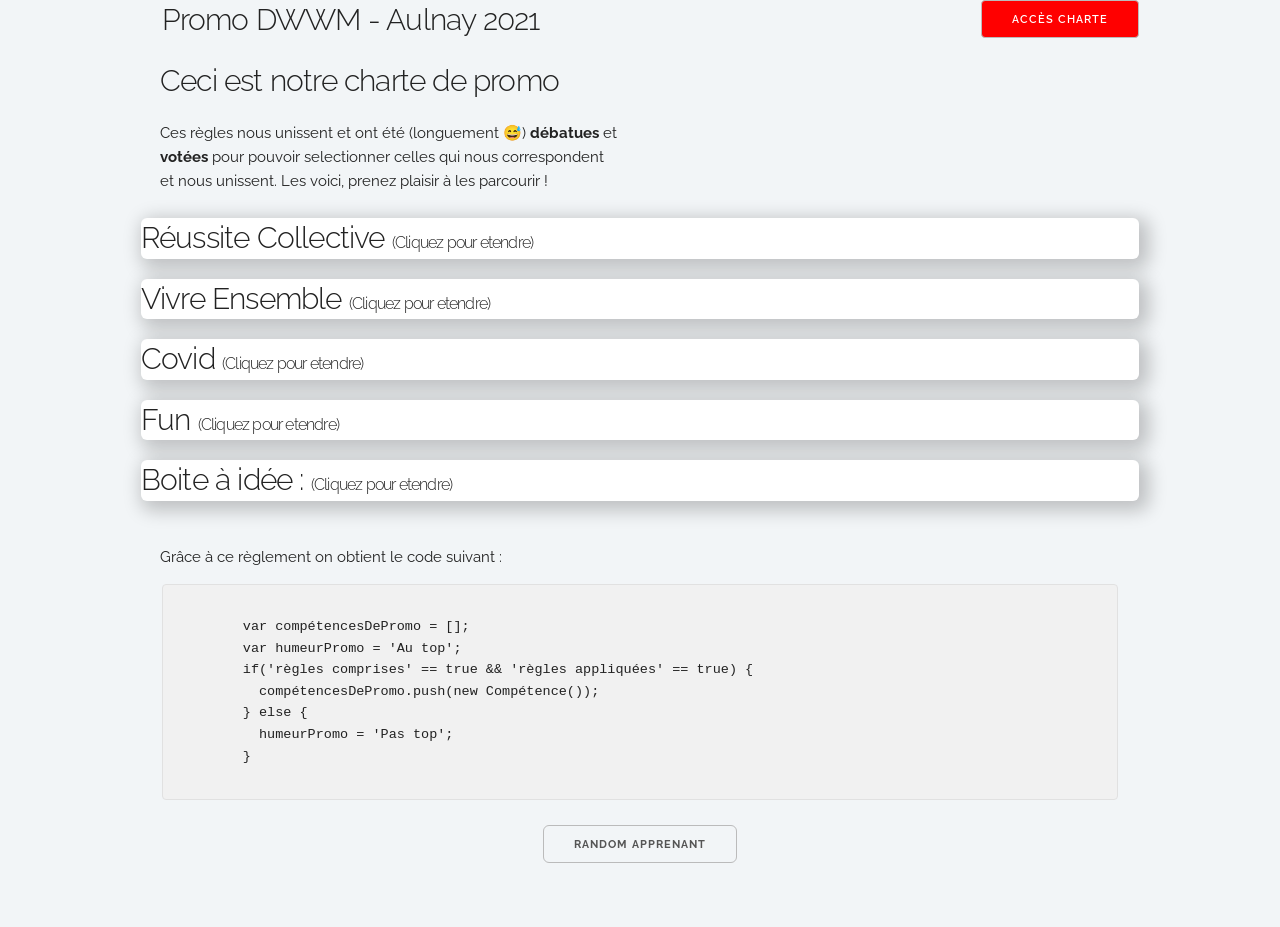
==== Exercice Charte Avance╠üs/index.html @ c659b446 "first commit" ====
<!DOCTYPE html>
<html lang="fr">
<head>

  <!-- Les bases d'une page HTML
  –––––––––––––––––––––––––––––––––––––––––––––––––– -->
  <meta charset="utf-8">
  <title>Le titre de votre page </title>
  <meta name="description" content="Notre Charte de Promo">
  <meta name="author" content="Promo Simplon Aulnay">

  <!-- Métadonnées spécifique Mobiles
  –––––––––––––––––––––––––––––––––––––––––––––––––– -->
  <meta name="viewport" content="width=device-width, initial-scale=1">

  <!-- Liaisons des Polices
  –––––––––––––––––––––––––––––––––––––––––––––––––– -->
  <link href="//fonts.googleapis.com/css?family=Raleway:400,300,600" rel="stylesheet" type="text/css">

  <!-- Liaisons des fichiers CSS
  –––––––––––––––––––––––––––––––––––––––––––––––––– -->
  <link rel="stylesheet" href="css/normalize.css">
  <link rel="stylesheet" href="css/skeleton.css">
  <link rel="stylesheet" href="../Exercice Charte Avance╠üs/css/styles.css">

  <!-- Liaisons du fichier JS
  –––––––––––––––––––––––––––––––––––––––––––––––––– -->
  <!-- TODO -->

  <!-- Liaison du Favicon
  –––––––––––––––––––––––––––––––––––––––––––––––––– -->
  <!-- TODO -->

</head>

<body>
  <header class="header">
    <div class="container">
      <h4>
        Promo DWWM - Aulnay 2021
      </h4>
    </div>
    <div>
      <button type="button" id="buton2"><a style = "color: white;" href="https://docs.google.com/document/d/1F0u_2i1WaeH4Q4Rj0GrUqi-fOqGMufwzziaG5qd4tk0/edit">Accès charte</a></button>
    </div>
  </header>


  <!-- Structure principale de la page
  –––––––––––––––––––––––––––––––––––––––––––––––––– -->
  <main>
    <div class="container">
      <div class="row">
        <div class="one-half column">
          <h4>Ceci est notre charte de promo</h4>
          <p>Ces règles nous unissent et ont été (longuement 😅) <strong>débatues</strong> et <strong>votées</strong> pour pouvoir selectionner celles qui nous correspondent et nous unissent. Les voici, prenez plaisir à les parcourir !</p>
        </div>
          <button type="button" id="buton"><a style = "color: white;" href="https://docs.google.com/document/d/1F0u_2i1WaeH4Q4Rj0GrUqi-fOqGMufwzziaG5qd4tk0/edit">Accès charte</a></button>
        </div>
    </div>

   

    <div id="milieu">
      <div id="blocUn">
        <h4>Réussite Collective <span>(Cliquez pour etendre)</span> </h4>
        <ul>
          <li>Si j’ai fini un exercice, j’aide les autres</li>
          <li>En cas de difficulté, je n’hésite pas à solliciter le groupe, à condition d’avoir suffisamment recherché en autonomie, si je demande de l’aide je m’engage à approfondir le sujet par moi même</li>
          <li>Je pratique la critique positive, je donne des pistes d’amélioration/une argumentation et je reste bienveillant</li>
          <li>Je partage mes sources, bonnes pratiques, trucs et astuces</li>
          <li>Rester positif, parler aux autres en cas de soucis</li>
        </ul>
      </div>

      <div id="blocTrois">
        <h4>Vivre Ensemble <span>(Cliquez pour etendre)</span> </h4>
        <ul>
          <li>Je fais en sorte qu’il n’y ait pas de bruits parasites (téléphone en silencieux, je ramène mes écouteurs</li>
          <li>Je fais attention aux affaires des autres quand ils sont absents.</li>
          <li>Être soi-même</li>
        </ul>
      </div>
  
      <div id="blocQuatre">
        <h4>Covid <span>(Cliquez pour etendre)</span> </h4>
        <ul>
          <li>Je nettoie mon espace espace de travail en fin de journée.</li>
          <li>Je respecte les gestes barrières</li>
        </ul>
      </div>
  
      <div id="blocCinq">
        <h4>Fun <span>(Cliquez pour etendre)</span> </h4>
        <ul>
          <li>J’organise un moment de divertissement 1 fois tous les 15 jours</li>
          <li>Je fais un goûter en fin de semaine.</li>
          <li>Je participe à un repas dès que les restaurants seront (officiellement) réouvert</li>
          <li>Je garde toujours une note d’humour pour un climat amical </li>
        </ul>
      </div>
  
      <div id="blocSix">
        <h4>Boite à idée : <span>(Cliquez pour etendre)</span> </h4>
        <ul>
          <li>Je parle anglais les pauses du vendredi ; (proposition faire par palier) </li>
          <li>Rencontrer ancien élève simplon</li>
        </ul>
      </div>
    </div>
    
    <br>
    
    <div class="container">
      Grâce à ce règlement on obtient le code suivant : 
      <pre><code>
        var compétencesDePromo = [];
        var humeurPromo = 'Au top'; 
        if('règles comprises' == true && 'règles appliquées' == true) {
          compétencesDePromo.push(new Compétence()); 
        } else {
          humeurPromo = 'Pas top';
        }
      </code></pre>
    </div> 
    <!-- <button id="random">Random Apprenant</button> -->
    <FORM NAME="WordForm">  
      <!-- <INPUT TYPE=TEXT NAME="WordBox" id="wordbox"><BR> -->
      <INPUT TYPE=BUTTON VALUE="Random Apprenant" onClick="PickRandomWord(document.WordForm);" id="button" placeholder="">
    </FORM>

  </main>


<script src="index.js"></script>
  
  <!-- Fin du document (fermeture des balises)
    –––––––––––––––––––––––––––––––––––––––––––––––––– -->
</body>
</html>
---- Exercice Charte Avance╠üs/css/skeleton.css ----
/* Table of contents
––––––––––––––––––––––––––––––––––––––––––––––––––
- Grid
- Base Styles
- Typography
- Links
- Buttons
- Forms
- Lists
- Code
- Tables
- Spacing
- Utilities
- Clearing
- Media Queries
*/


/* Grid
–––––––––––––––––––––––––––––––––––––––––––––––––– */
.container {
  position: relative;
  width: 100%;
  max-width: 960px;
  margin: 0 auto;
  padding: 0 20px;
  box-sizing: border-box; }
.column,
.columns {
  width: 100%;
  float: left;
  box-sizing: border-box; }

/* For devices larger than 400px */
@media (min-width: 400px) {
  .container {
    width: 85%;
    padding: 0; }
}

/* For devices larger than 550px */
@media (min-width: 550px) {
  .container {
    width: 80%; }
  .column,
  .columns {
    margin-left: 4%; }
  .column:first-child,
  .columns:first-child {
    margin-left: 0; }

  .one.column,
  .one.columns                    { width: 4.66666666667%; }
  .two.columns                    { width: 13.3333333333%; }
  .three.columns                  { width: 22%;            }
  .four.columns                   { width: 30.6666666667%; }
  .five.columns                   { width: 39.3333333333%; }
  .six.columns                    { width: 48%;            }
  .seven.columns                  { width: 56.6666666667%; }
  .eight.columns                  { width: 65.3333333333%; }
  .nine.columns                   { width: 74.0%;          }
  .ten.columns                    { width: 82.6666666667%; }
  .eleven.columns                 { width: 91.3333333333%; }
  .twelve.columns                 { width: 100%; margin-left: 0; }

  .one-third.column               { width: 30.6666666667%; }
  .two-thirds.column              { width: 65.3333333333%; }

  .one-half.column                { width: 48%; }

  /* Offsets */
  .offset-by-one.column,
  .offset-by-one.columns          { margin-left: 8.66666666667%; }
  .offset-by-two.column,
  .offset-by-two.columns          { margin-left: 17.3333333333%; }
  .offset-by-three.column,
  .offset-by-three.columns        { margin-left: 26%;            }
  .offset-by-four.column,
  .offset-by-four.columns         { margin-left: 34.6666666667%; }
  .offset-by-five.column,
  .offset-by-five.columns         { margin-left: 43.3333333333%; }
  .offset-by-six.column,
  .offset-by-six.columns          { margin-left: 52%;            }
  .offset-by-seven.column,
  .offset-by-seven.columns        { margin-left: 60.6666666667%; }
  .offset-by-eight.column,
  .offset-by-eight.columns        { margin-left: 69.3333333333%; }
  .offset-by-nine.column,
  .offset-by-nine.columns         { margin-left: 78.0%;          }
  .offset-by-ten.column,
  .offset-by-ten.columns          { margin-left: 86.6666666667%; }
  .offset-by-eleven.column,
  .offset-by-eleven.columns       { margin-left: 95.3333333333%; }

  .offset-by-one-third.column,
  .offset-by-one-third.columns    { margin-left: 34.6666666667%; }
  .offset-by-two-thirds.column,
  .offset-by-two-thirds.columns   { margin-left: 69.3333333333%; }

  .offset-by-one-half.column,
  .offset-by-one-half.columns     { margin-left: 52%; }

}


/* Base Styles
–––––––––––––––––––––––––––––––––––––––––––––––––– */
/* NOTE
html is set to 62.5% so that all the REM measurements throughout Skeleton
are based on 10px sizing. So basically 1.5rem = 15px :) */
html {
  font-size: 62.5%; }
body {
  font-size: 1.5em; /* currently ems cause chrome bug misinterpreting rems on body element */
  line-height: 1.6;
  font-weight: 400;
  font-family: "Raleway", "HelveticaNeue", "Helvetica Neue", Helvetica, Arial, sans-serif;
  color: #222; }


/* Typography
–––––––––––––––––––––––––––––––––––––––––––––––––– */
h1, h2, h3, h4, h5, h6 {
  margin-top: 0;
  margin-bottom: 2rem;
  font-weight: 300; }
h1 { font-size: 4.0rem; line-height: 1.2;  letter-spacing: -.1rem;}
h2 { font-size: 3.6rem; line-height: 1.25; letter-spacing: -.1rem; }
h3 { font-size: 3.0rem; line-height: 1.3;  letter-spacing: -.1rem; }
h4 { font-size: 2.4rem; line-height: 1.35; letter-spacing: -.08rem; }
h5 { font-size: 1.8rem; line-height: 1.5;  letter-spacing: -.05rem; }
h6 { font-size: 1.5rem; line-height: 1.6;  letter-spacing: 0; }

/* Larger than phablet */
@media (min-width: 550px) {
  h1 { font-size: 5.0rem; }
  h2 { font-size: 4.2rem; }
  h3 { font-size: 3.6rem; }
  h4 { font-size: 3.0rem; }
  h5 { font-size: 2.4rem; }
  h6 { font-size: 1.5rem; }
}

p {
  margin-top: 0; }


/* Links
–––––––––––––––––––––––––––––––––––––––––––––––––– */
a {
  color: #ce0033; }
a:hover {
  color: #aa022c; }


/* Buttons
–––––––––––––––––––––––––––––––––––––––––––––––––– */
.button,
button,
input[type="submit"],
input[type="reset"],
input[type="button"] {
  display: inline-block;
  height: 38px;
  padding: 0 30px;
  color: #555;
  text-align: center;
  font-size: 11px;
  font-weight: 600;
  line-height: 38px;
  letter-spacing: .1rem;
  text-transform: uppercase;
  text-decoration: none;
  white-space: nowrap;
  background-color: transparent;
  border-radius: 4px;
  border: 1px solid #bbb;
  cursor: pointer;
  box-sizing: border-box; }
.button:hover,
button:hover,
input[type="submit"]:hover,
input[type="reset"]:hover,
input[type="button"]:hover,
.button:focus,
button:focus,
input[type="submit"]:focus,
input[type="reset"]:focus,
input[type="button"]:focus {
  color: #333;
  border-color: #888;
  outline: 0; }
.button.button-primary,
button.button-primary,
input[type="submit"].button-primary,
input[type="reset"].button-primary,
input[type="button"].button-primary {
  color: #FFF;
  background-color: #ce0033;
  border-color: #ce0033; }
.button.button-primary:hover,
button.button-primary:hover,
input[type="submit"].button-primary:hover,
input[type="reset"].button-primary:hover,
input[type="button"].button-primary:hover,
.button.button-primary:focus,
button.button-primary:focus,
input[type="submit"].button-primary:focus,
input[type="reset"].button-primary:focus,
input[type="button"].button-primary:focus {
  color: #FFF;
  background-color: #b6012e;
  border-color: #b6012e; }


/* Forms
–––––––––––––––––––––––––––––––––––––––––––––––––– */
input[type="email"],
input[type="number"],
input[type="search"],
input[type="text"],
input[type="tel"],
input[type="url"],
input[type="password"],
textarea,
select {
  height: 38px;
  padding: 6px 10px; /* The 6px vertically centers text on FF, ignored by Webkit */
  background-color: #fff;
  border: 1px solid #D1D1D1;
  border-radius: 4px;
  box-shadow: none;
  box-sizing: border-box; }
/* Removes awkward default styles on some inputs for iOS */
input[type="email"],
input[type="number"],
input[type="search"],
input[type="text"],
input[type="tel"],
input[type="url"],
input[type="password"],
textarea {
  -webkit-appearance: none;
     -moz-appearance: none;
          appearance: none; }
textarea {
  min-height: 65px;
  padding-top: 6px;
  padding-bottom: 6px; }
input[type="email"]:focus,
input[type="number"]:focus,
input[type="search"]:focus,
input[type="text"]:focus,
input[type="tel"]:focus,
input[type="url"]:focus,
input[type="password"]:focus,
textarea:focus,
select:focus {
  border: 1px solid #33C3F0;
  outline: 0; }
label,
legend {
  display: block;
  margin-bottom: .5rem;
  font-weight: 600; }
fieldset {
  padding: 0;
  border-width: 0; }
input[type="checkbox"],
input[type="radio"] {
  display: inline; }
label > .label-body {
  display: inline-block;
  margin-left: .5rem;
  font-weight: normal; }


/* Lists
–––––––––––––––––––––––––––––––––––––––––––––––––– */
ul {
  list-style: circle inside; }
ol {
  list-style: decimal inside; }
ol, ul {
  padding-left: 0;
  margin-top: 0; }
ul ul,
ul ol,
ol ol,
ol ul {
  margin: 1.5rem 0 1.5rem 3rem;
  font-size: 90%; }
li {
  margin-bottom: 1rem; }


/* Code
–––––––––––––––––––––––––––––––––––––––––––––––––– */
code {
  padding: .2rem .5rem;
  margin: 0 .2rem;
  font-size: 90%;
  white-space: nowrap;
  background: #F1F1F1;
  border: 1px solid #E1E1E1;
  border-radius: 4px; }
pre > code {
  display: block;
  padding: 1rem 1.5rem;
  white-space: pre; }


/* Tables
–––––––––––––––––––––––––––––––––––––––––––––––––– */
th,
td {
  padding: 12px 15px;
  text-align: left;
  border-bottom: 1px solid #E1E1E1; }
th:first-child,
td:first-child {
  padding-left: 0; }
th:last-child,
td:last-child {
  padding-right: 0; }


/* Spacing
–––––––––––––––––––––––––––––––––––––––––––––––––– */
button,
.button {
  margin-bottom: 1rem; }
input,
textarea,
select,
fieldset {
  margin-bottom: 1.5rem; }
pre,
blockquote,
dl,
figure,
table,
p,
ul,
ol,
form {
  margin-bottom: 2.5rem; }


/* Utilities
–––––––––––––––––––––––––––––––––––––––––––––––––– */
.u-full-width {
  width: 100%;
  box-sizing: border-box; }
.u-max-full-width {
  max-width: 100%;
  box-sizing: border-box; }
.u-pull-right {
  float: right; }
.u-pull-left {
  float: left; }


/* Misc
–––––––––––––––––––––––––––––––––––––––––––––––––– */
hr {
  margin-top: 3rem;
  margin-bottom: 3.5rem;
  border-width: 0;
  border-top: 1px solid #E1E1E1; }


/* Clearing
–––––––––––––––––––––––––––––––––––––––––––––––––– */

/* Self Clearing Goodness */
.container:after,
.row:after,
.u-cf {
  content: "";
  display: table;
  clear: both; }


/* Media Queries
–––––––––––––––––––––––––––––––––––––––––––––––––– */
/*
Note: The best way to structure the use of media queries is to create the queries
near the relevant code. For example, if you wanted to change the styles for buttons
on small devices, paste the mobile query code up in the buttons section and style it
there.
*/


/* Larger than mobile */
@media (min-width: 400px) {}

/* Larger than phablet (also point when grid becomes active) */
@media (min-width: 550px) {}

/* Larger than tablet */
@media (min-width: 750px) {}

/* Larger than desktop */
@media (min-width: 1000px) {}

/* Larger than Desktop HD */
@media (min-width: 1200px) {}
---- Exercice Charte Avance╠üs/css/styles.css ----
/* *{
    margin: 0;
    padding: 0;
    box-sizing: border-box;
} */

body{
    background-color:#f2f5f7;
    margin-bottom: 5%;
}

.header{
    display: flex;
    width: 78%;
    margin: auto;
}

#buton2{
    background-color: red;
    color: white;
    text-decoration:none;
}

#buton{
    background-color: red;
    color: white;
    text-decoration:none;
    display: none;
}

a, a:hover, a:visited, a:active{
    color: white;
    text-decoration:none;
}

#milieu{
    width: 100%;
    justify-content: center;
}

h1 {
    text-align: center;
    margin: 20% 0 5% 0;
}

#blocUn, #blocDeux, #blocTrois, #blocQuatre, #blocCinq, #blocSix{
    width: 78%;
    margin: auto;
    text-overflow: ellipsis;
    background-color: white;
    border-radius: 6px;
    box-shadow: 5px 5px 18px 5px rgba(0,0,0,0.21);
}

span{
    font-size: medium;
}

/* pour faire mon accordeon j'ai mis une animation à  */
ul{
    cursor: pointer;
    transition: 0.4s ease-in;
    display: none;
    overflow: hidden;
    border-radius: 6px;
}

li{
    list-style-image: url("../images/bullet.png");
}

#button {
    cursor: pointer;
    margin: 0 auto 60px;
    display: block;
    text-align: center;
    border-radius: 6px;
    font-weight: bold;
    text-shadow: grey;
}
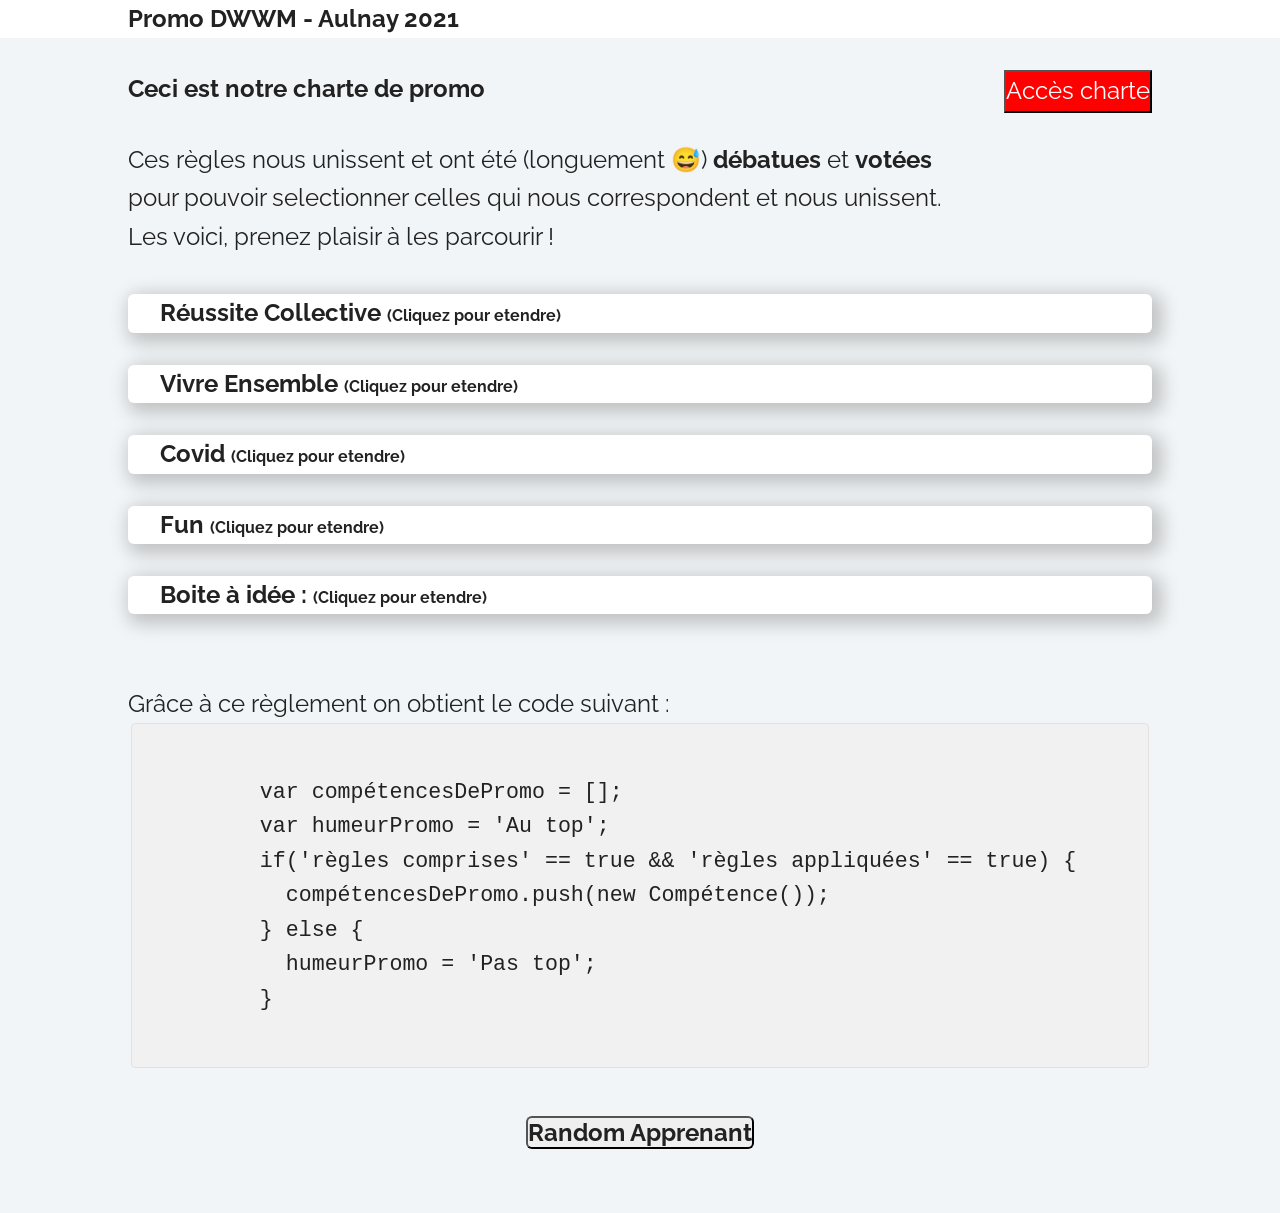
==== commit 9d943c2a: "mediaquery" ====
--- a/Exercice Charte Avance╠üs/index.html
+++ b/Exercice Charte Avance╠üs/index.html
@@ -20,7 +20,6 @@
   <!-- Liaisons des fichiers CSS
   –––––––––––––––––––––––––––––––––––––––––––––––––– -->
   <link rel="stylesheet" href="css/normalize.css">
-  <link rel="stylesheet" href="css/skeleton.css">
   <link rel="stylesheet" href="../Exercice Charte Avance╠üs/css/styles.css">
 
   <!-- Liaisons du fichier JS
@@ -40,9 +39,7 @@
         Promo DWWM - Aulnay 2021
       </h4>
     </div>
-    <div>
-      <button type="button" id="buton2"><a style = "color: white;" href="https://docs.google.com/document/d/1F0u_2i1WaeH4Q4Rj0GrUqi-fOqGMufwzziaG5qd4tk0/edit">Accès charte</a></button>
-    </div>
+    <!--  -->
   </header>
 
 
@@ -55,15 +52,20 @@
           <h4>Ceci est notre charte de promo</h4>
           <p>Ces règles nous unissent et ont été (longuement 😅) <strong>débatues</strong> et <strong>votées</strong> pour pouvoir selectionner celles qui nous correspondent et nous unissent. Les voici, prenez plaisir à les parcourir !</p>
         </div>
-          <button type="button" id="buton"><a style = "color: white;" href="https://docs.google.com/document/d/1F0u_2i1WaeH4Q4Rj0GrUqi-fOqGMufwzziaG5qd4tk0/edit">Accès charte</a></button>
+        <div>
+          <button type="button" id="buton2"><a style = "color: white;" href="https://docs.google.com/document/d/1F0u_2i1WaeH4Q4Rj0GrUqi-fOqGMufwzziaG5qd4tk0/edit">Accès charte</a></button>
         </div>
+      </div>
     </div>
+    <br>
 
    
 
     <div id="milieu">
       <div id="blocUn">
-        <h4>Réussite Collective <span>(Cliquez pour etendre)</span> </h4>
+        <h4>Réussite Collective 
+          <span>(Cliquez pour etendre)</span> 
+        </h4>
         <ul>
           <li>Si j’ai fini un exercice, j’aide les autres</li>
           <li>En cas de difficulté, je n’hésite pas à solliciter le groupe, à condition d’avoir suffisamment recherché en autonomie, si je demande de l’aide je m’engage à approfondir le sujet par moi même</li>
@@ -74,7 +76,9 @@
       </div>
 
       <div id="blocTrois">
-        <h4>Vivre Ensemble <span>(Cliquez pour etendre)</span> </h4>
+        <h4>Vivre Ensemble 
+          <span>(Cliquez pour etendre)</span> 
+        </h4>
         <ul>
           <li>Je fais en sorte qu’il n’y ait pas de bruits parasites (téléphone en silencieux, je ramène mes écouteurs</li>
           <li>Je fais attention aux affaires des autres quand ils sont absents.</li>
@@ -83,7 +87,9 @@
       </div>
   
       <div id="blocQuatre">
-        <h4>Covid <span>(Cliquez pour etendre)</span> </h4>
+        <h4>Covid 
+          <span>(Cliquez pour etendre)</span> 
+        </h4>
         <ul>
           <li>Je nettoie mon espace espace de travail en fin de journée.</li>
           <li>Je respecte les gestes barrières</li>
@@ -91,7 +97,9 @@
       </div>
   
       <div id="blocCinq">
-        <h4>Fun <span>(Cliquez pour etendre)</span> </h4>
+        <h4>Fun 
+          <span>(Cliquez pour etendre)</span> 
+        </h4>
         <ul>
           <li>J’organise un moment de divertissement 1 fois tous les 15 jours</li>
           <li>Je fais un goûter en fin de semaine.</li>
@@ -101,9 +109,11 @@
       </div>
   
       <div id="blocSix">
-        <h4>Boite à idée : <span>(Cliquez pour etendre)</span> </h4>
+        <h4>Boite à idée : 
+          <span>(Cliquez pour etendre)</span> 
+        </h4>
         <ul>
-          <li>Je parle anglais les pauses du vendredi ; (proposition faire par palier) </li>
+          <li>Je parle anglais les pauses du vendredi, (proposition faire par palier) </li>
           <li>Rencontrer ancien élève simplon</li>
         </ul>
       </div>
@@ -125,8 +135,7 @@
     </div> 
     <!-- <button id="random">Random Apprenant</button> -->
     <FORM NAME="WordForm">  
-      <!-- <INPUT TYPE=TEXT NAME="WordBox" id="wordbox"><BR> -->
-      <INPUT TYPE=BUTTON VALUE="Random Apprenant" onClick="PickRandomWord(document.WordForm);" id="button" placeholder="">
+      <INPUT TYPE=BUTTON VALUE="Random Apprenant" onClick="PickRandomWord(document.WordForm)" id="button">
     </FORM>
 
   </main>
--- a/Exercice Charte Avance╠üs/css/styles.css
+++ b/Exercice Charte Avance╠üs/css/styles.css
@@ -1,31 +1,61 @@
-/* *{
+*{
     margin: 0;
     padding: 0;
     box-sizing: border-box;
-} */
+}
 
 body{
     background-color:#f2f5f7;
     margin-bottom: 5%;
+    font-size: 1.5em;
+    line-height: 1.6;
+    font-weight: 400;
+    font-family: "Raleway", "HelveticaNeue", "Helvetica Neue", Helvetica, Arial, sans-serif;
+    color: #222;
+}
+
+h4 {
+    margin-top: 0;
+    margin-bottom: 2rem;
+    font-weight: 700; 
 }
 
 .header{
+    width: 100%;
+    background-color: white;
+}
+
+header .container{
+    width: 80%;
+    margin: auto;
+    font-style: bolt;
+}
+
+main{
+    width: 80%;
+    margin: auto;
+}
+
+.container{
+    width: 100%;
+    margin: auto;
+}
+
+.row{
+    width: 100%;
     display: flex;
-    width: 78%;
-    margin: auto;
+    justify-content: space-between;
+}
+
+.one-half{
+    width: 80%;
+    text-align: left;
 }
 
 #buton2{
     background-color: red;
     color: white;
-    text-decoration:none;
-}
-
-#buton{
-    background-color: red;
-    color: white;
-    text-decoration:none;
-    display: none;
+    text-decoration: none;
 }
 
 a, a:hover, a:visited, a:active{
@@ -44,12 +74,13 @@
 }
 
 #blocUn, #blocDeux, #blocTrois, #blocQuatre, #blocCinq, #blocSix{
-    width: 78%;
-    margin: auto;
+    width: 100%;
+    margin-bottom: 20px;
     text-overflow: ellipsis;
     background-color: white;
     border-radius: 6px;
     box-shadow: 5px 5px 18px 5px rgba(0,0,0,0.21);
+    padding: 0 2rem;
 }
 
 span{
@@ -63,6 +94,7 @@
     display: none;
     overflow: hidden;
     border-radius: 6px;
+    padding: 0 2rem;
 }
 
 li{
@@ -71,10 +103,77 @@
 
 #button {
     cursor: pointer;
-    margin: 0 auto 60px;
+    margin: 3rem auto;
     display: block;
     text-align: center;
     border-radius: 6px;
     font-weight: bold;
     text-shadow: grey;
 }
+
+code {
+    padding: .2rem .5rem;
+    margin: 0 .2rem;
+    font-size: 90%;
+    white-space: nowrap;
+    background: #F1F1F1;
+    border: 1px solid #E1E1E1;
+    border-radius: 4px; 
+}
+
+pre > code {
+    display: block;
+    padding: 1rem 1.5rem;
+    white-space: pre;
+}
+    
+@media (max-width: 640px) {          
+    main{
+        width: 80%;
+        margin: auto;
+    }
+    .container{
+        width: 100%;
+        margin: auto;
+    }
+    .row{
+        width: 100%;
+        display: block;
+    }
+    .one-half{
+        width: 100%;
+        text-align: left;
+    }  
+    #buton2{
+        background-color: red;
+        color: white;
+        text-decoration: none;
+        margin: 10px 20%;
+    } 
+    h4{
+        font-size: 1 rem;
+        margin-top: 0;
+        margin-bottom: .2rem;
+        font-weight: 700; 
+    }
+    
+    li{
+        font-size: 0.8rem;
+    }
+    code {
+        /* padding: .2rem .5rem; */
+        margin: 0 .2rem;
+        font-size: .4rem;
+        /* white-space: nowrap; */
+        background: #F1F1F1;
+        border: 1px solid #E1E1E1;
+        border-radius: 4px; 
+    }
+
+    pre > code {
+        display: block;
+        padding: 1rem 1.5rem;
+        white-space: pre; 
+    }
+}
+ 
